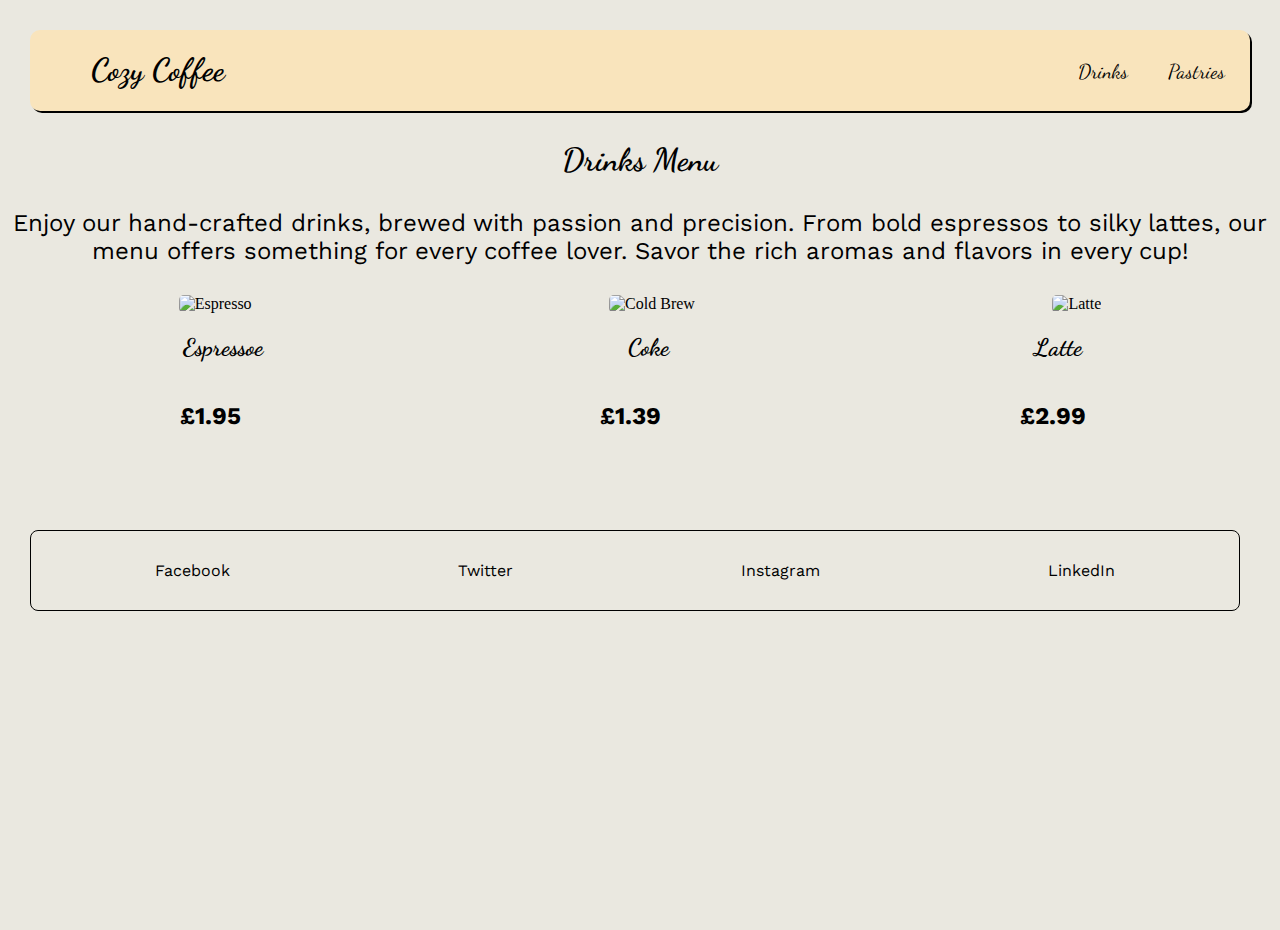
==== drinks.html @ 48965950 "first commit test" ====
<!DOCTYPE html>
<html lang="en">
  <head>
    <meta charset="UTF-8">
    <meta name="viewport" content="width=device-width, initial-scale=1.0">
    <title>Cozy coffee</title>
    <link rel="stylesheet" href="drinkstyle.css">
  </head>

  <link rel="preconnect" href="https://fonts.googleapis.com">
  <link rel="preconnect" href="https://fonts.gstatic.com" crossorigin>
  <link href="https://fonts.googleapis.com/css2?family=Dancing+Script:wght@400..700&family=Work+Sans:ital,wght@0,100..900;1,100..900&display=swap" rel="stylesheet">

  <body>
     
    <div id="navbar">
      <div id="left-side">
        <h1> <a href="index.html">Cozy Coffee </a></h1>

      </div>
      <div id="right-side">
        <ul>
          <li><a href="drinks.html">Drinks</a></li>
          <li><a href="pastries.html">Pastries</a></li>
        </ul>
      </div>
    </div>
   

    <h1 id="title">Drinks Menu</h1>
     
    <h2 id="intro-paragraph">Enjoy our hand-crafted drinks, brewed with passion and precision. From bold espressos to silky lattes, our menu offers something for every coffee lover. Savor the rich aromas and flavors in every cup!</h2>
    


    <div id="drinks-menu">
      <img src="images/espresso.jpeg" alt="Espresso">
      <img src="images/cold_brew.jpeg" alt="Cold Brew"> 
      <img src="images/latte.jpeg" alt="Latte">
    </div>

    <div id="drinks-text">
     <h2>Espressoe</h2> 
      <h2>Coke</h2>
      <h2>Latte</h2>



    </div>
   

    <div id="price-text">
      <h2>£1.95</h2>
      <h2>£1.39</h2>
      <h2>£2.99</h2>





    </div>




    <div id="footer-bar">
      <ul>
        <li><a href="https://www.facebook.com" target="_blank">Facebook</a></li>
        <li><a href="https://www.twitter.com" target="_blank">Twitter</a></li>
        <li><a href="https://www.instagram.com" target="_blank">Instagram</a></li>
        <li><a href="https://www.linkedin.com" target="_blank">LinkedIn</a></li>
      </ul>

    </div>

    


  </body>
</html>
---- drinkstyle.css ----
html, body {
    height: 100%;
    width: 100%;
    margin: 0;
    background-color: #eae8e0; 
  }
  
  ul {
    list-style-type: none;
    display: flex;
    justify-content: space-between;
    align-items: center;
    padding: 0;
    margin: 0;
  }
  
  #navbar {
    display: flex;
    justify-content: space-between;
    background-color: #F9E4BC; 
    border-radius: 10px;
    margin: 0 30px;
    margin-top: 30px;
    box-shadow: 2px 2px black; 
  }
  
  #navbar li {
    margin-right: 40px;
    margin-top: 30px;
    font-size: 20px;
    text-decoration: none;
    color: black; 
  }
  
  #navbar li:last-child {
    margin-right: 0;
  }
  
  #left-side {
    margin-left: 5%; 
    font-family: "Dancing Script", cursive; 
  }
  
  #right-side {
    margin-right: 25px;
    font-family: "Dancing Script", cursive; 
  }
  
  #title {
    display: block;
    margin-left: auto;
    margin-right: auto;
    height: auto;
    width: auto;
    text-align: center;
    margin-top: 30px;
    font-family: "Dancing Script", cursive; 
  }
  
  #intro-paragraph {
    display: block;
    margin-left: auto;
    margin-right: auto;
    height: auto;
    width: auto;
    text-align: center;
    margin-top: 30px;
    font-family: "Work Sans", sans-serif; 
    font-weight: 400;
  }
  
  #drinks-menu, #pastries-menu {
    display: flex;
    justify-content: space-around;
    align-items: center;
    margin-top: 30px; 
  }
  
  #drinks-menu img, #pastries-menu img {
    max-width: 20%;
    height: auto; 
    margin: 0 30px;
    border-radius: 5px; 
  }
  
  #drinks-text, #price-text {
    display: flex;
    justify-content: space-around;
    align-items: center;
    font-family: "Dancing Script", cursive; 
    margin-right:15px;
  }
  
  #price-text {
    font-family: "Work Sans", sans-serif; 
    font-weight: 400;
  }
  
  a {
    text-decoration: none; 
    color: black; 
  }
  
  #footer-bar {
    padding-top: 30px;
    padding-bottom: 30px;
    border: 1px solid black; 
    margin-left: 30px;
    margin-right: 40px;
    margin-top: 80px; 
    border-radius: 8px; 
  }
  
  #footer-bar ul {
    display: flex;
    justify-content: space-around;
    align-items: center;
    margin-left: 10px;
    margin-right: 10px;
    font-family: "Work Sans", sans-serif; 
    font-weight: 400;
  }
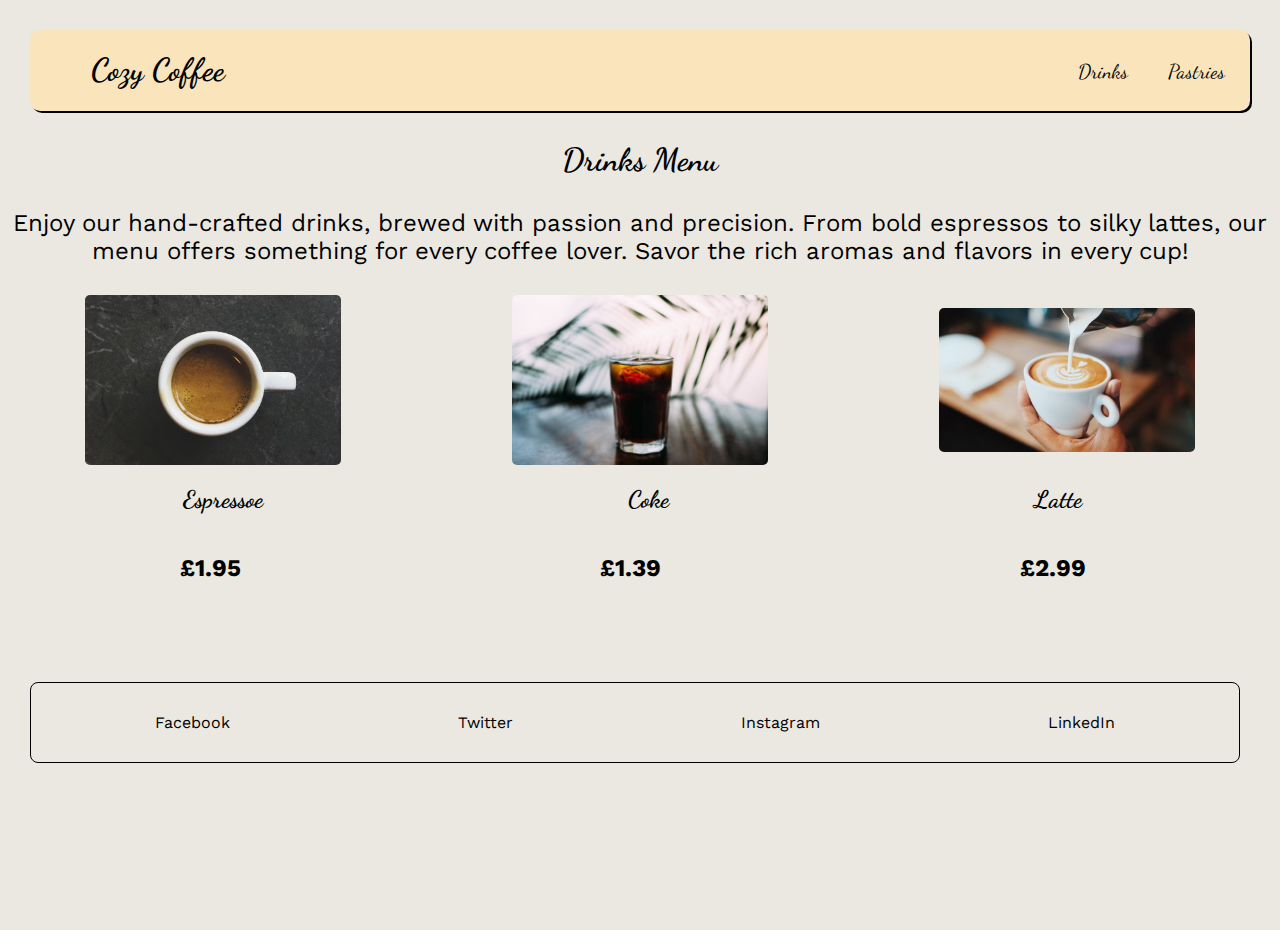
==== commit 5f02b213: "renamed images" ====
--- a/drinks.html
+++ b/drinks.html
@@ -34,9 +34,9 @@
 
 
     <div id="drinks-menu">
-      <img src="images/espresso.jpeg" alt="Espresso">
-      <img src="images/cold_brew.jpeg" alt="Cold Brew"> 
-      <img src="images/latte.jpeg" alt="Latte">
+      <img src="myimages/espresso.jpeg" alt="Espresso">
+      <img src="myimages/cold_brew.jpeg" alt="Cold Brew"> 
+      <img src="myimages/latte.jpeg" alt="Latte">
     </div>
 
     <div id="drinks-text">
